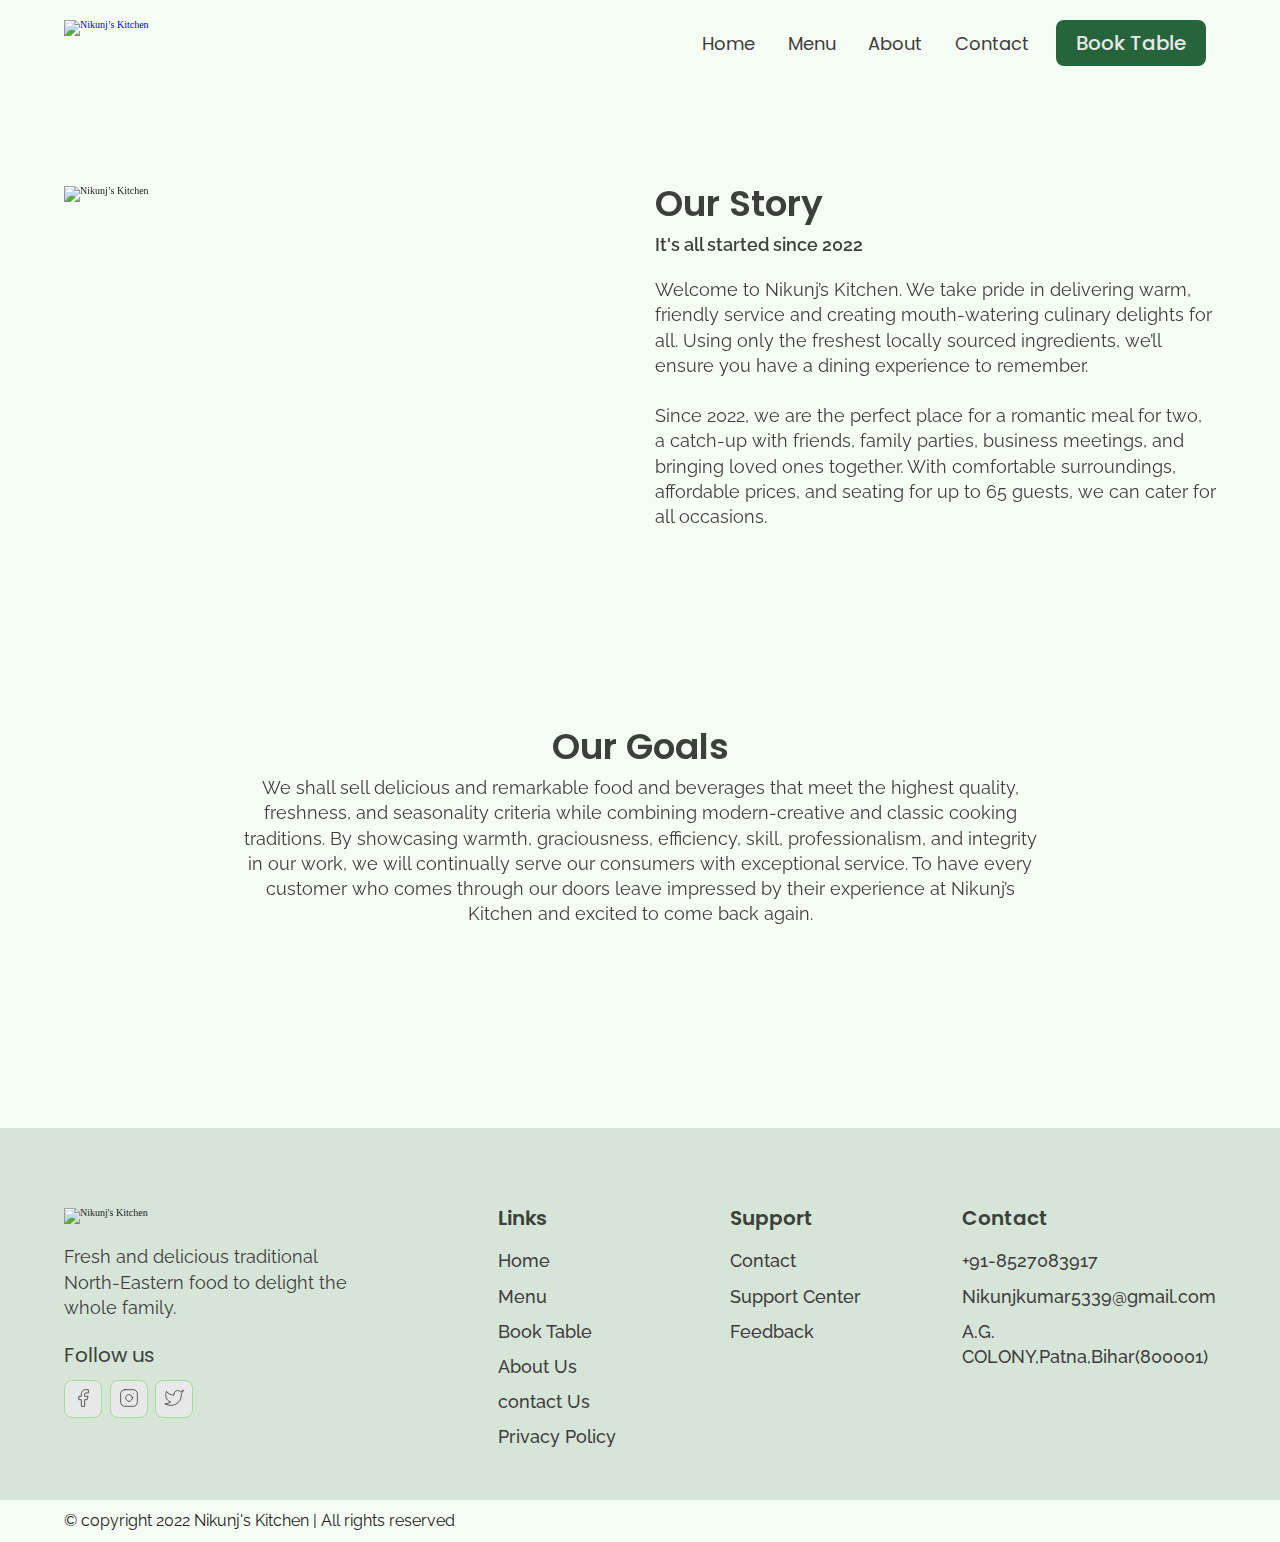
==== about.html @ 377cd439 "Add files via upload" ====
<!DOCTYPE html>
<html lang="en">

<head>
  <meta charset="UTF-8">
  <meta http-equiv="X-UA-Compatible" content="IE=edge">
  <meta name="viewport" content="width=device-width, initial-scale=1.0">
  <link rel="shortcut icon" href="./images/favicon.ico" type="image/x-icon">
  <title>About | Nikunj’s Kitchen</title>
  <link rel="stylesheet" href="./reset.css">
  <link rel="stylesheet" href="./globalStyles.css">
  <link rel="stylesheet" href="./components.css">
  <!-- aos library css  -->
  <link rel="stylesheet" href="https://unpkg.com/aos@next/dist/aos.css" />
  <link rel="stylesheet" href="./about.css">
</head>

<body>
  <!-- Nav Section -->
  <div class="nav">
    <div class="container">
      <div class="nav__wrapper">
        <a href="./index.html" class="logo">
          <img src="https://source.unsplash.com/collection/190727/50x50" alt="Nikunj’s Kitchen">
        </a>
        <nav>
          <div class="nav__icon">
            <svg xmlns="http://www.w3.org/2000/svg" width="24" height="24" viewBox="0 0 24 24" fill="none"
              stroke="currentColor" stroke-width="2" stroke-linecap="round" stroke-linejoin="round"
              class="feather feather-menu">
              <line x1="3" y1="12" x2="21" y2="12" />
              <line x1="3" y1="6" x2="21" y2="6" />
              <line x1="3" y1="18" x2="21" y2="18" />
            </svg>
          </div>
          <div class="nav__bgOverlay"></div>
          <ol class="nav__list">
            <div class="nav__close">
              <svg xmlns="http://www.w3.org/2000/svg" width="24" height="24" viewBox="0 0 24 24" fill="none"
                stroke="currentColor" stroke-width="2" stroke-linecap="round" stroke-linejoin="round"
                class="feather feather-x">
                <line x1="18" y1="6" x2="6" y2="18" />
                <line x1="6" y1="6" x2="18" y2="18" />
              </svg>
            </div>
            <div class="nav__list__wrapper">

              <li><a class="nav__link" href="./index.html">Home</a></li>
              <li><a class="nav__link" href="./menu.html">Menu</a></li>
              <li><a class="nav__link" href="./about.html">About</a></li>
              <li><a class="nav__link" href="./contact.html">Contact</a></li>
              <li><a href="./booking.html" class="btn primary-btn">Book Table</a></li>
            </div>
          </ol>
        </nav>
      </div>
    </div>
  </div>
  <!-- End Nav Section -->
  <!-- Our Story Section -->
  <section id="ourStory" data-aos="fade-up">
    <div class="container">
      <div class="ourStory__wrapper">

        <div class="ourStory__img">
          <img src="https://source.unsplash.com/collection/190727/50x50" alt="Nikunj’s Kitchen">
        </div>
        <div class="ourStory__info">
          <h3 class="ourStory__title">
            Our Story
          </h3>
          <p class="ourStory__subtitle">
            It's all started since 2022
          </p>
          <p class="ourStory__text">
            Welcome to Nikunj’s Kitchen. We take pride in delivering warm, friendly service and creating mouth-watering
            culinary delights for all. Using only the freshest locally sourced ingredients, we’ll ensure you have a
            dining
            experience to remember.
            <br><br>
            Since 2022, we are the perfect place for a romantic meal for two, a catch-up with friends, family parties,
            business meetings, and bringing loved ones together. With comfortable surroundings, affordable prices, and
            seating for up to 65 guests, we can cater for all occasions.
          </p>
        </div>
      </div>
    </div>
  </section>
  <!-- End Our Story Section -->
  <!-- Our Goals -->
  <section id="ourGoals" data-aos="fade-down">
    <div class="container">
      <div class="ourGoals__info">
        <h3 class="ourGoals__title">
          Our Goals
        </h3>
        <p class="ourGoals__text">
          We shall sell delicious and remarkable food and beverages that meet the highest quality, freshness, and
          seasonality criteria while combining modern-creative and classic cooking traditions. By showcasing warmth,
          graciousness, efficiency, skill, professionalism, and integrity in our work, we will continually serve our
          consumers with exceptional service. To have every customer who comes through our doors leave impressed by
          their experience at Nikunj’s Kitchen and excited to come back again.
        </p>
      </div>
      <div class="ourGoals__imgs__wrapper" data-aos="fade-up">
        <div class="ourGoals__img1">
          <img src="https://source.unsplash.com/collection/190727/50x50" alt="kitchen img">
        </div>
        <div class="ourGoals__img2">
          <img src="https://source.unsplash.com/collection/190727/50x50" alt="kitchen img">
        </div>
        <div class="ourGoals__img3">
          <img src="https://source.unsplash.com/collection/190727/50x50" alt="kitchen img">
        </div>
      </div>
    </div>
  </section>
  <!-- End Our Goals -->
  <!-- Footer -->
  <footer>
    <div class="container">
      <div class="footer__wrapper">
        <div class="footer__col1">
          <div class="footer__logo">
            <img src="https://source.unsplash.com/collection/190727/50x50" alt="Nikunj's Kitchen">
          </div>
          <p class="footer__desc">
            Fresh and delicious traditional North-Eastern food to delight the whole family.
          </p>
          <div class="footer__socials">
            <h4 class="footer__socials__title">Follow us</h4>
            <ol class="footer__socials__list">
              <li>
                <a href="#">
                  <svg xmlns="http://www.w3.org/2000/svg" width="24" height="24" viewBox="0 0 24 24" fill="none"
                    stroke="currentColor" stroke-width="1" stroke-linecap="round" stroke-linejoin="round"
                    class="feather feather-facebook">
                    <path d="M18 2h-3a5 5 0 0 0-5 5v3H7v4h3v8h4v-8h3l1-4h-4V7a1 1 0 0 1 1-1h3z" />
                  </svg>
                </a>
              </li>
              <li>
                <a href="#">
                  <svg xmlns="http://www.w3.org/2000/svg" width="24" height="24" viewBox="0 0 24 24" fill="none"
                    stroke="currentColor" stroke-width="1" stroke-linecap="round" stroke-linejoin="round"
                    class="feather feather-instagram">
                    <rect x="2" y="2" width="20" height="20" rx="5" ry="5" />
                    <path d="M16 11.37A4 4 0 1 1 12.63 8 4 4 0 0 1 16 11.37z" />
                    <line x1="17.5" y1="6.5" x2="17.51" y2="6.5" />
                  </svg>
                </a>
              </li>
              <li>
                <a href="#">
                  <svg xmlns="http://www.w3.org/2000/svg" width="24" height="24" viewBox="0 0 24 24" fill="none"
                    stroke="currentColor" stroke-width="1" stroke-linecap="round" stroke-linejoin="round"
                    class="feather feather-twitter">
                    <path
                      d="M23 3a10.9 10.9 0 0 1-3.14 1.53 4.48 4.48 0 0 0-7.86 3v1A10.66 10.66 0 0 1 3 4s-4 9 5 13a11.64 11.64 0 0 1-7 2c9 5 20 0 20-11.5a4.5 4.5 0 0 0-.08-.83A7.72 7.72 0 0 0 23 3z" />
                  </svg>
                </a>
              </li>
            </ol>
          </div>
        </div>
        <div class="footer__col2">
          <h3 class="footer__text__title">
            Links
          </h3>
          <ol class="footer__text">
            <li>
              <a href="/index.html">Home</a>
            </li>
            <li>
              <a href="./menu.html">Menu</a>
            </li>
            <li>
              <a href="./booking.html">Book Table</a>
            </li>
            <li>
              <a href="./about.html">About Us</a>
            </li>
            <li>
              <a href="./contact.html">contact Us</a>
            </li>
            <li>
              <a href="#">Privacy Policy</a>
            </li>
          </ol>
        </div>
        <div class="footer__col3">
          <h3 class="footer__text__title">
            Support
          </h3>
          <ol class="footer__text">
            <li>
              <a href="#">Contact</a>
            </li>
            <li>
              <a href="#">Support Center</a>
            </li>
            <li>
              <a href="#">Feedback</a>
            </li>
          </ol>
        </div>
        <div class="footer__col4">
          <h3 class="footer__text__title">
            Contact
          </h3>
          <ol class="footer__text">
            <li>
              <a href="#">+91-8527083917</a>
            </li>
            <li>
              <a href="#">Nikunjkumar5339@gmail.com</a>
            </li>
            <li>
              <a href="#">A.G. COLONY,<b>Patna,Bihar(800001)</b></a>
            </li>
          </ol>
        </div>
      </div>
    </div>
  </footer>
  <div id="copyright">
    <div class="container">
      <p class="copyright__text">
        © copyright 2022 Nikunj's Kitchen | All rights reserved
      </p>
    </div>
  </div>
  <!-- End Footer -->

  <!-- aos scripts -->
  <script src="https://unpkg.com/aos@next/dist/aos.js"></script>
  <!-- custom scripts -->
  <script src="./main.js"></script>
</body>

</html>
---- globalStyles.css ----
@import url('https://fonts.googleapis.com/css2?family=Poppins:wght@500;600&family=Raleway:wght@400;500;600&display=swap');
html {
	font-size: 10px;
	overflow-x: hidden;
}
body {
	background: var(--lightGreen-2);
	overflow-x: hidden;
	visibility: hidden;
}
section {
	padding: 100px 0;
}
@media only screen and (max-width: 767px) {
	section {
		padding: 50px 0;
	}
}
.container {
	max-width: 1200px;
	width: 90%;
	margin: 0 auto;
}
:root {
	--green-1: #26643b;
	--green-2: #a2de96;
	--lightGreen-1: #d6e5d8;
	--lightGreen-2: #f5fcf4;
	--black-1: #3b413a;
	--black-2: #3f3c3c;
	--black-3: #5b6359;
	--white-1: #e8e8e8;
}
img {
	width: 100%;
	height: 100%;
	object-fit: contain;
}
h1,
h2,
h3,
h4 {
	font-family: Poppins;
}
p {
	font-family: Raleway;
	font-weight: 400;
	line-height: 1.4em;
	font-size: 1.8rem;
}
a {
	display: inline-block;
	text-decoration: none;
}
---- components.css ----
/* Nav Styles */
.nav {
	padding: 2rem 0;
}
.nav__icon,
.nav__close,
.nav__bgOverlay {
	display: none;
}
.nav__wrapper {
	display: flex;
	justify-content: space-between;
}
.nav__list li {
	display: inline-block;
	margin: 0 1rem;
}
.nav__list .nav__link {
	font-size: 1.8rem;
	font-family: Poppins;
	color: var(--black-2);
	padding: 0.5rem;
}
.nav__list li:hover .nav__link {
	color: var(--green-1);
}
@media only screen and (max-width: 768px) {
	.nav {
		position: relative;
		/* overflow-x: scroll; */
	}
	.nav__icon {
		display: block;
	}
	.nav__icon svg,
	.nav__close svg {
		pointer-events: none;
		height: 30px;
		width: 30px;
	}
	.nav__close {
		display: block;
		position: absolute;
		color: var(--black-1);
		right: 1rem;
		top: 1rem;
		cursor: pointer;
	}
	.nav__list {
		z-index: 1000;
		position: absolute;
		left: 100%;
		top: 0;
		height: 100vh;
		width: 80%;
		background: var(--lightGreen-1);
		display: flex;
		align-items: center;
		justify-content: flex-end;
		padding-right: 2rem;
		transform: translate(0%);
		overflow: hidden;
		transition: 0.3s ease-in transform;
	}
	.nav__list.show {
		transform: translate(-100%);
	}
	.nav__list li {
		display: block;
		text-align: right;
		margin-bottom: 2rem;
	}
	.nav__list a {
		font-size: 1.6rem;
	}
	.nav__bgOverlay {
		position: absolute;
		left: 0;
		top: 0;
		z-index: 1000;
		height: 100vh;
		width: 100%;
		background: rgba(18, 24, 14, 0.808);
		display: none;
	}
	.nav__bgOverlay.active {
		display: block;
	}
}
/* End Nav Styles */
/* Global Button Styles */
.btn {
	color: var(--green-1);
	font-family: Poppins;
	font-weight: 500;
	border-radius: 8px;
	font-size: 1.4rem;
	padding: 1.2rem 2rem;
}
.primary-btn {
	color: var(--white-1);
	background: var(--green-1);
}
@media only screen and (min-width: 700px) {
	.btn {
		padding: 1.3rem 2rem;
		font-size: 2rem;
	}
}
/* End Global Button Styles */

/* Store info section styles*/
.storeInfo__wrapper {
	display: flex;
	justify-content: center;
	flex-wrap: wrap;
	gap: 1rem;
}
.storeInfo__item {
	background-color: var(--lightGreen-1);
	padding: 20px 30px;
	text-align: center;
	text-align: center;
	border-radius: 12px;
	width: 150px;
}
.storeInfo__icon {
	width: 30px;
	margin: 0 auto;
	margin-bottom: 1.5rem;
}
.storeInfo__title {
	font-size: 1.4rem;
	font-family: Poppins;
	font-weight: 500;
	margin-bottom: 0.5rem;
	color: var(--black-1);
}
.storeInfo__text {
	font-size: 1.4rem;
	font-family: Raleway;
	color: var(--black-2);
}
@media only screen and (min-width: 768px) {
	.storeInfo__wrapper {
		gap: 2rem;
	}
	.storeInfo__item {
		min-width: 200px;
		padding: 40px 0;
	}
	.storeInfo__icon {
		width: 47px;
		margin-bottom: 2.5rem;
	}
	.storeInfo__title {
		font-size: 1.8rem;
		margin-bottom: 1rem;
	}
	.storeInfo__text {
		font-size: 1.6rem;
	}
}

/* Dishes Grid */
.dishGrid__title {
	font-size: 1.8rem;
	margin-bottom: 2rem;
	font-weight: 600;
	color: var(--black-1);
}
.dishGrid__wrapper {
	display: grid;
	/* grid-template-columns: repeat(autofit, minmax(140px, 1fr)); */
	grid-template-columns: repeat(auto-fit, minmax(140px, 1fr));
	gap: 1rem;
}
.dishGrid__item {
	display: flex;
	flex-direction: column;
	background-color: var(--lightGreen-1);
	padding: 0.5rem;
	border-radius: 8px;
	gap: 0.5rem;
}
.dishGrid__item__img {
	flex: 4;
}
.dishGrid__item__info {
	flex: 5;
}
.dishGrid__item__img img {
	object-fit: cover;
	border-radius: 12px;
}
.dishGrid__item__title {
	font-size: 1.4rem;
	line-height: 1.3em;
	font-weight: 500;
	color: var(--black-1);
	margin-bottom: 0.5rem;
}
.dishGrid__item__price {
	font-size: 1.4rem;
	color: var(--green-1);
	font-weight: 600;
	margin-bottom: 0.5rem;
}
.dishGrid__item__stars {
	max-height: 15px;
	width: max-content;
}
@media only screen and (min-width: 768px) {
	.dishGrid__title {
		font-size: 2.4rem;
	}
	.dishGrid__wrapper {
		grid-template-columns: repeat(auto-fit, minmax(350px, 1fr));
		gap: 3rem;
	}
	.dishGrid__item {
		flex-direction: row;
		padding: 1.5rem;
		border-radius: 12px;
		gap: 1rem;
	}
	.dishGrid__item__title {
		font-size: 2.4rem;
		margin-bottom: 1rem;
	}
	.dishGrid__item__price {
		font-size: 2rem;
		margin-bottom: 1rem;
	}
}
/* Dishes Grid */

/* Footer Styles */
footer {
	background: var(--lightGreen-1);
	padding-top: 5rem;
	padding-bottom: 2rem;
}
.footer__wrapper {
	display: flex;
	flex-direction: column;
	gap: 3rem;
}
.footer__logo {
	width: 150px;
	margin-bottom: 2rem;
}
.footer__desc {
	font-size: 1.4rem;
	color: var(--black-2);
	margin-bottom: 2rem;
}
.footer__socials__title {
	font-size: 1.8rem;
	color: var(--black-1);
	margin-bottom: 1rem;
}
.footer__socials li {
	display: inline-block;
	margin-right: 0.5rem;
}
.footer__socials a {
	padding: 0.5rem 0.8rem;
	background-color: var(--white-1);
	border: 1px solid var(--green-2);
	border-radius: 8px;
}
.footer__socials svg {
	width: 20px;
	color: var(--black-2);
}
.footer__text__title {
	font-size: 1.8rem;
	margin-bottom: 1rem;
	color: var(--black-1);
	font-weight: 600;
}
.footer__text a {
	font-size: 1.4rem;
	margin-bottom: 0.5rem;
	color: var(--black-2);
	font-family: Raleway;
	font-weight: 500;
	line-height: 1.4em;
}
@media only screen and (min-width: 768px) {
	footer {
		padding-top: 8rem;
		padding-bottom: 4rem;
	}
	.footer__wrapper {
		flex-direction: row;
	}
	.footer__col1 {
		flex: 4;
	}
	.footer__col2,
	.footer__col3,
	.footer__col4 {
		flex: 2;
	}
	.footer__desc {
		max-width: 300px;
		font-size: 1.8rem;
		margin-bottom: 2.5rem;
	}
	.footer__socials__title {
		font-size: 2rem;
		margin-bottom: 1.5rem;
	}
	.footer__text__title {
		font-size: 2rem;
		margin-bottom: 2rem;
	}
	.footer__text a {
		font-size: 1.8rem;
		margin-bottom: 1rem;
	}
}
#copyright {
	padding: 1rem 0;
}
.copyright__text {
	font-size: 1.4rem;
	text-align: center;
}
@media only screen and (min-width: 768px) {
	.copyright__text {
		font-size: 1.6rem;
		text-align: left;
	}
}
/* End Footer Styles */

/* Form Styles */
#form {
	padding: 5rem 0;
}
.form__title {
	font-size: 1.8rem;
	color: var(--black-1);
	font-weight: 600;
}
.form__wrapper {
	padding: 3rem 0;
}
.form__wrapper form {
	display: grid;
	grid-template-columns: 1fr;
	gap: 2rem;
}
.form__group label {
	font-size: 1.6rem;
	font-family: Poppins;
	color: var(--black-2);
	font-weight: 500;
}
.form__group input,
.form__group textarea,
.form__group select {
	width: 100%;
	border: none;
	background-color: var(--lightGreen-1);
	font-size: 1.4rem;
	font-family: Raleway;
	font-weight: 600;
	padding: 1.5rem;
	border-radius: 8px;
	margin-top: 0.5rem;
	color: var(--black-2);
}
.form__group textarea {
	resize: vertical;
}
.form__wrapper button[type='submit'] {
	width: max-content;
	border: none;
	padding: 1rem 4rem;
	font-weight: 500;
	letter-spacing: 0.1rem;
}
@media only screen and (min-width: 768px) {
	.form__title {
		font-size: 3.6rem;
	}
	.form__wrapper {
		padding: 5rem 0;
	}
	.form__wrapper form {
		grid-template-columns: 1fr 1fr;
	}
	.form__group__full {
		grid-column: 1/3;
	}
	.form__group label {
		font-size: 1.8rem;
	}
	.form__group input,
	.form__group textarea,
	.form__group select {
		font-size: 1.8rem;
		padding: 2rem;
		margin-top: 1.5rem;
	}
}
---- about.css ----
/* Our Story Styles */
.ourStory__wrapper {
	display: flex;
	flex-direction: column;
	gap: 2rem;
}
.ourStory__title,
.ourGoals__title {
	font-size: 1.8rem;
	font-weight: 600;
	color: var(--black-1);
	margin-bottom: 1rem;
}
.ourStory__subtitle {
	font-size: 1.4rem;
	font-weight: 600;
	color: var(--black-1);
	margin-bottom: 2rem;
}
.ourStory__text,
.ourGoals__text {
	font-size: 1.4rem;
	line-height: 1.4em;
	color: var(--black-2);
}
@media only screen and (min-width: 768px) {
	.ourStory__wrapper {
		flex-direction: row;
		gap: 3rem;
	}
	.ourStory__img,
	.ourStory__info {
		flex: 1;
	}
	.ourStory__title,
	.ourGoals__title {
		font-size: 3.6rem;
	}
	.ourStory__subtitle {
		font-size: 1.8rem;
	}
	.ourStory__text,
	.ourGoals__text {
		font-size: 1.8rem;
		max-width: 800px;
	}
}

/* Our Goals Styles */

.ourGoals__info {
	text-align: left;
	margin-bottom: 5rem;
}
.ourGoals__imgs__wrapper img {
	object-fit: cover;
}
.ourGoals__imgs__wrapper {
	max-width: 800px;
	margin: 0 auto;
	display: grid;
	grid-template-columns: 1fr 1fr;
	grid-template-rows: 1fr 1fr;
	grid-row: auto;
	gap: 1rem;
}
.ourGoals__img1 {
	grid-row: 1/3;
}
@media only screen and (min-width: 768px) {
	.ourGoals__info {
		text-align: center;
	}
	.ourGoals__imgs__wrapper {
		gap: 2rem;
	}
	.ourGoals__text {
		margin: 0 auto;
	}
}
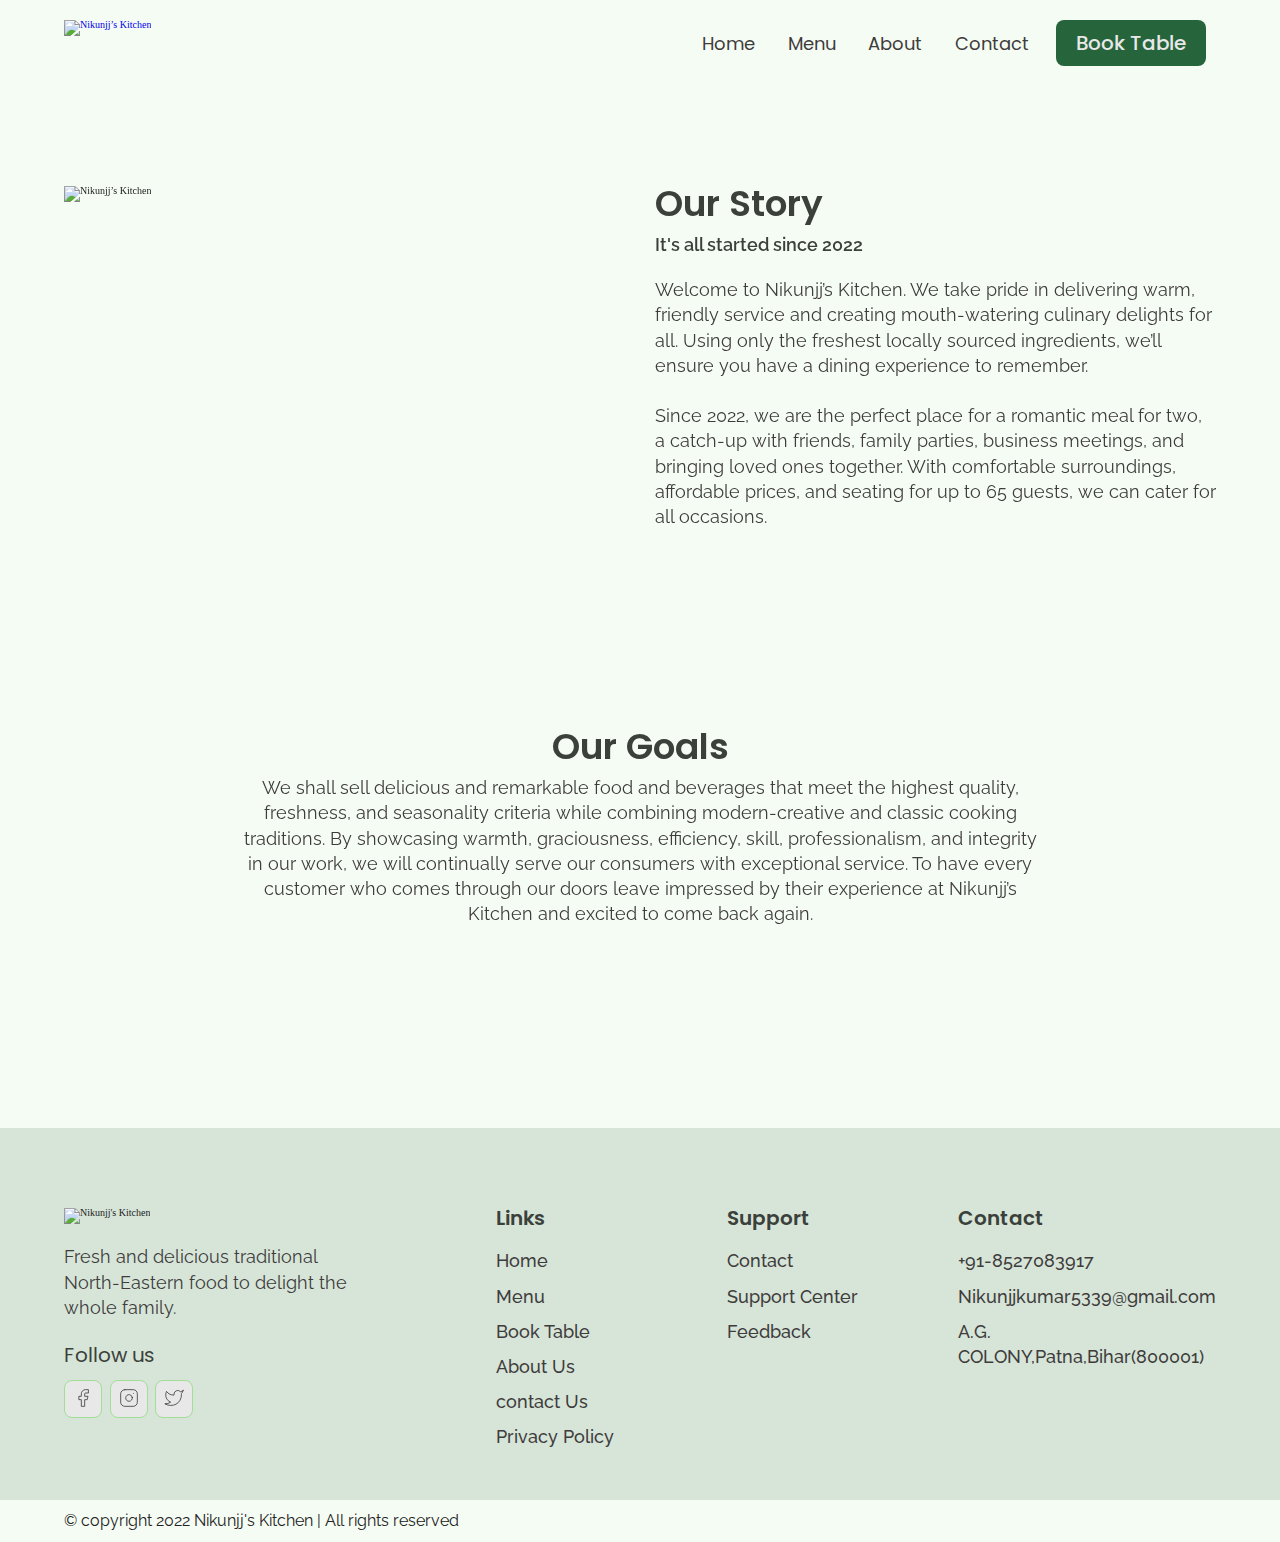
==== commit afdd043c: "Changed my kitchen owner name" ====
--- a/about.html
+++ b/about.html
@@ -6,7 +6,7 @@
   <meta http-equiv="X-UA-Compatible" content="IE=edge">
   <meta name="viewport" content="width=device-width, initial-scale=1.0">
   <link rel="shortcut icon" href="./images/favicon.ico" type="image/x-icon">
-  <title>About | Nikunj’s Kitchen</title>
+  <title>About | Nikunjj’s Kitchen</title>
   <link rel="stylesheet" href="./reset.css">
   <link rel="stylesheet" href="./globalStyles.css">
   <link rel="stylesheet" href="./components.css">
@@ -21,7 +21,7 @@
     <div class="container">
       <div class="nav__wrapper">
         <a href="./index.html" class="logo">
-          <img src="https://source.unsplash.com/collection/190727/50x50" alt="Nikunj’s Kitchen">
+          <img src="https://source.unsplash.com/collection/190727/50x50" alt="Nikunjj’s Kitchen">
         </a>
         <nav>
           <div class="nav__icon">
@@ -63,7 +63,7 @@
       <div class="ourStory__wrapper">
 
         <div class="ourStory__img">
-          <img src="https://source.unsplash.com/collection/190727/50x50" alt="Nikunj’s Kitchen">
+          <img src="https://source.unsplash.com/collection/190727/50x50" alt="Nikunjj’s Kitchen">
         </div>
         <div class="ourStory__info">
           <h3 class="ourStory__title">
@@ -73,7 +73,7 @@
             It's all started since 2022
           </p>
           <p class="ourStory__text">
-            Welcome to Nikunj’s Kitchen. We take pride in delivering warm, friendly service and creating mouth-watering
+            Welcome to Nikunjj’s Kitchen. We take pride in delivering warm, friendly service and creating mouth-watering
             culinary delights for all. Using only the freshest locally sourced ingredients, we’ll ensure you have a
             dining
             experience to remember.
@@ -99,7 +99,7 @@
           seasonality criteria while combining modern-creative and classic cooking traditions. By showcasing warmth,
           graciousness, efficiency, skill, professionalism, and integrity in our work, we will continually serve our
           consumers with exceptional service. To have every customer who comes through our doors leave impressed by
-          their experience at Nikunj’s Kitchen and excited to come back again.
+          their experience at Nikunjj’s Kitchen and excited to come back again.
         </p>
       </div>
       <div class="ourGoals__imgs__wrapper" data-aos="fade-up">
@@ -122,7 +122,7 @@
       <div class="footer__wrapper">
         <div class="footer__col1">
           <div class="footer__logo">
-            <img src="https://source.unsplash.com/collection/190727/50x50" alt="Nikunj's Kitchen">
+            <img src="https://source.unsplash.com/collection/190727/50x50" alt="Nikunjj's Kitchen">
           </div>
           <p class="footer__desc">
             Fresh and delicious traditional North-Eastern food to delight the whole family.
@@ -213,7 +213,7 @@
               <a href="#">+91-8527083917</a>
             </li>
             <li>
-              <a href="#">Nikunjkumar5339@gmail.com</a>
+              <a href="#">Nikunjjkumar5339@gmail.com</a>
             </li>
             <li>
               <a href="#">A.G. COLONY,<b>Patna,Bihar(800001)</b></a>
@@ -226,7 +226,7 @@
   <div id="copyright">
     <div class="container">
       <p class="copyright__text">
-        © copyright 2022 Nikunj's Kitchen | All rights reserved
+        © copyright 2022 Nikunjj's Kitchen | All rights reserved
       </p>
     </div>
   </div>
--- a/about.css
+++ b/about.css
@@ -4,6 +4,7 @@
 	flex-direction: column;
 	gap: 2rem;
 }
+
 .ourStory__title,
 .ourGoals__title {
 	font-size: 1.8rem;
